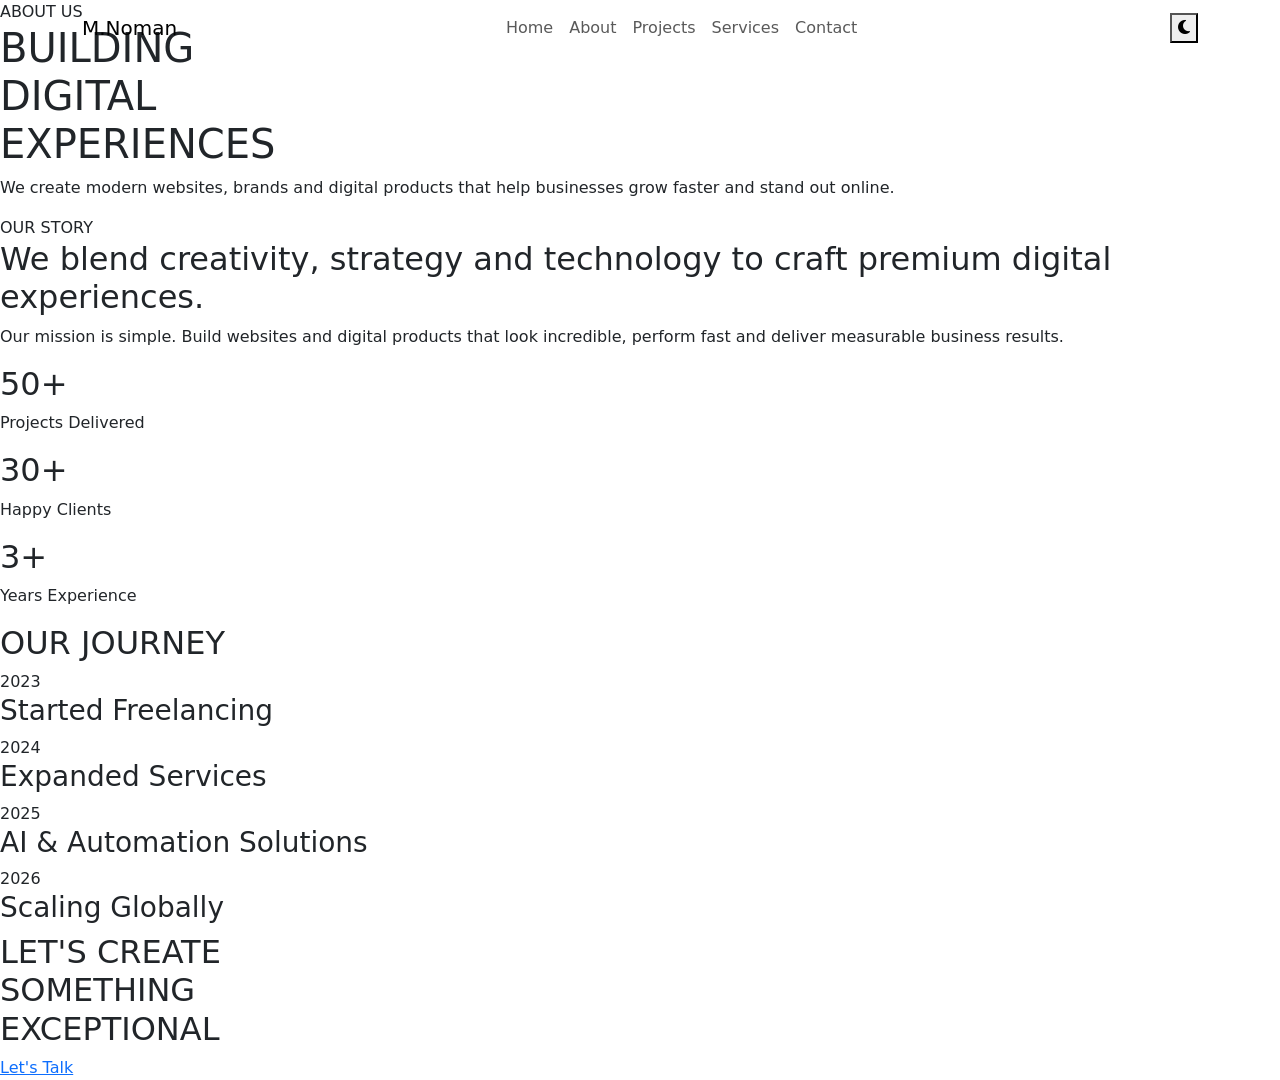
==== about.html @ 74d42c3d "Add files via upload" ====
<!DOCTYPE html>
<html lang="en">
<head>
<meta charset="UTF-8">
<meta name="viewport" content="width=device-width, initial-scale=1.0">

<title>Rajab Portfolio</title>

<link href="https://cdn.jsdelivr.net/npm/bootstrap@5.3.3/dist/css/bootstrap.min.css" rel="stylesheet">

<link rel="stylesheet" href="https://cdnjs.cloudflare.com/ajax/libs/font-awesome/6.7.2/css/all.min.css">

<link rel="preconnect" href="https://fonts.googleapis.com">
<link href="https://fonts.googleapis.com/css2?family=Inter:wght@300;400;500;600;700;800;900&display=swap" rel="stylesheet">

<link rel="stylesheet" href="css/style.css">
<link rel="stylesheet" href="css/about.css">
</head>

<body>

<div class="cursor"></div>

<!-- NAVBAR -->

<nav class="navbar navbar-expand-lg fixed-top">
    <div class="container">

        <a class="navbar-brand logo" href="#">
            M.Noman
        </a>

        <button class="navbar-toggler border-0 shadow-none" type="button" data-bs-toggle="collapse" data-bs-target="#menu">
            <i class="fa-solid fa-bars"></i>
        </button>

        <div class="collapse navbar-collapse" id="menu">

            <ul class="navbar-nav mx-auto">

                <li class="nav-item">
                    <a class="nav-link" href="index.html">Home</a>
                </li>

                <li class="nav-item">
                    <a class="nav-link" href="about.html">About</a>
                </li>

                <li class="nav-item">
                    <a class="nav-link" href="#">Projects</a>
                </li>

                <li class="nav-item">
                    <a class="nav-link" href="services.html">Services</a>
                </li>

                <li class="nav-item">
                    <a class="nav-link" href="#">Contact</a>
                </li>

            </ul>

            <button id="theme-toggle" class="theme-btn">
                <i class="fa-solid fa-moon"></i>
            </button>

        </div>
    </div>
</nav>

<div class="blob blob1"></div>
<div class="blob blob2"></div>

<section class="about-hero">

    <span class="tag">ABOUT US</span>

    <h1 class="hero-title">
        BUILDING
        <br>
        DIGITAL
        <br>
        EXPERIENCES
    </h1>

    <p>
        We create modern websites, brands and digital products
        that help businesses grow faster and stand out online.
    </p>

</section>

<section class="story">

    <div class="story-left">
        <span>OUR STORY</span>
    </div>

    <div class="story-right">
        <h2>
            We blend creativity,
            strategy and technology
            to craft premium digital
            experiences.
        </h2>

        <p>
            Our mission is simple. Build websites and digital
            products that look incredible, perform fast and
            deliver measurable business results.
        </p>
    </div>

</section>

<section class="stats">

    <div class="stat-card">
        <h2>50+</h2>
        <p>Projects Delivered</p>
    </div>

    <div class="stat-card">
        <h2>30+</h2>
        <p>Happy Clients</p>
    </div>

    <div class="stat-card">
        <h2>3+</h2>
        <p>Years Experience</p>
    </div>

</section>

<section class="timeline">

    <h2>OUR JOURNEY</h2>

    <div class="timeline-item">
        <span>2023</span>
        <h3>Started Freelancing</h3>
    </div>

    <div class="timeline-item">
        <span>2024</span>
        <h3>Expanded Services</h3>
    </div>

    <div class="timeline-item">
        <span>2025</span>
        <h3>AI & Automation Solutions</h3>
    </div>

    <div class="timeline-item">
        <span>2026</span>
        <h3>Scaling Globally</h3>
    </div>

</section>

<section class="cta">

    <h2>
        LET'S CREATE
        <br>
        SOMETHING
        <br>
        EXCEPTIONAL
    </h2>

    <a href="#">Let's Talk</a>

</section>

<script src="https://cdn.jsdelivr.net/npm/bootstrap@5.3.3/dist/js/bootstrap.bundle.min.js"></script>

<script src="https://cdnjs.cloudflare.com/ajax/libs/gsap/3.12.5/gsap.min.js"></script>

<script src="js/script.js"></script>
<script src="js/about.js"></script>

</body>
</html>
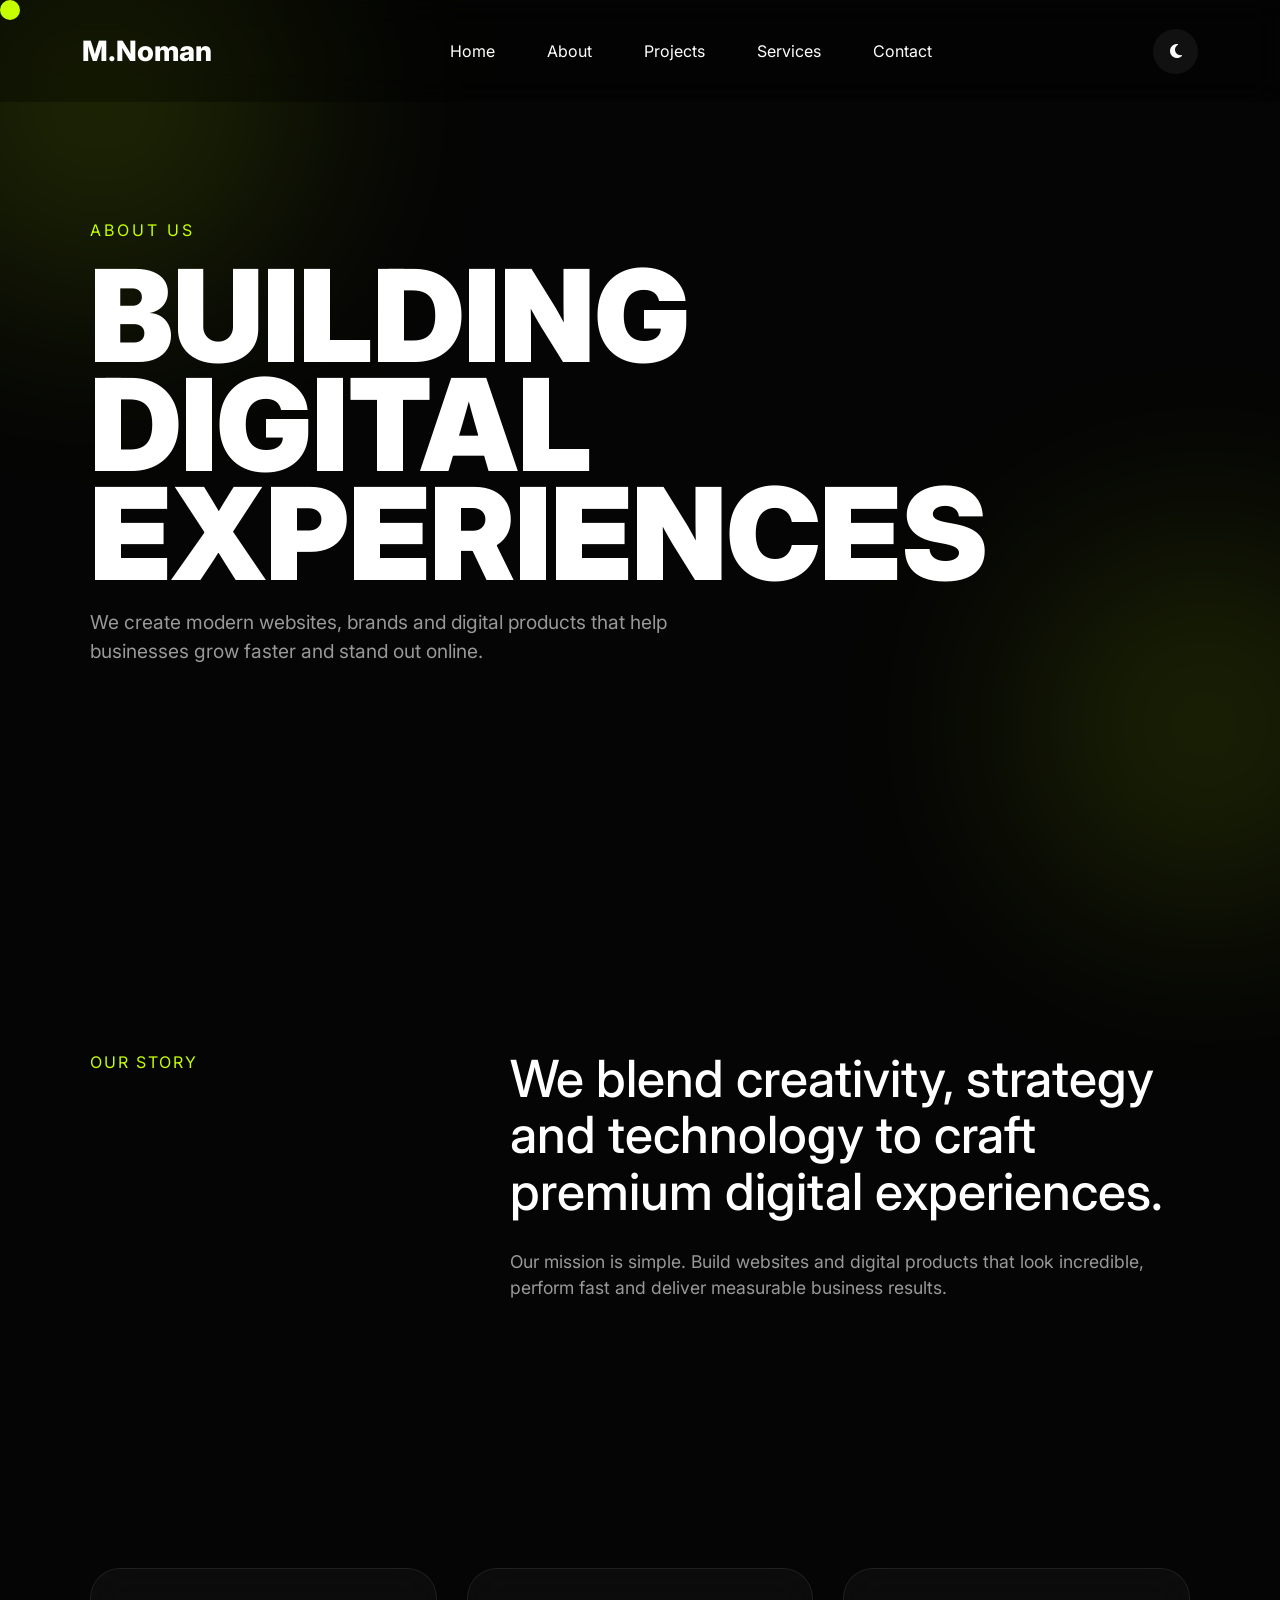
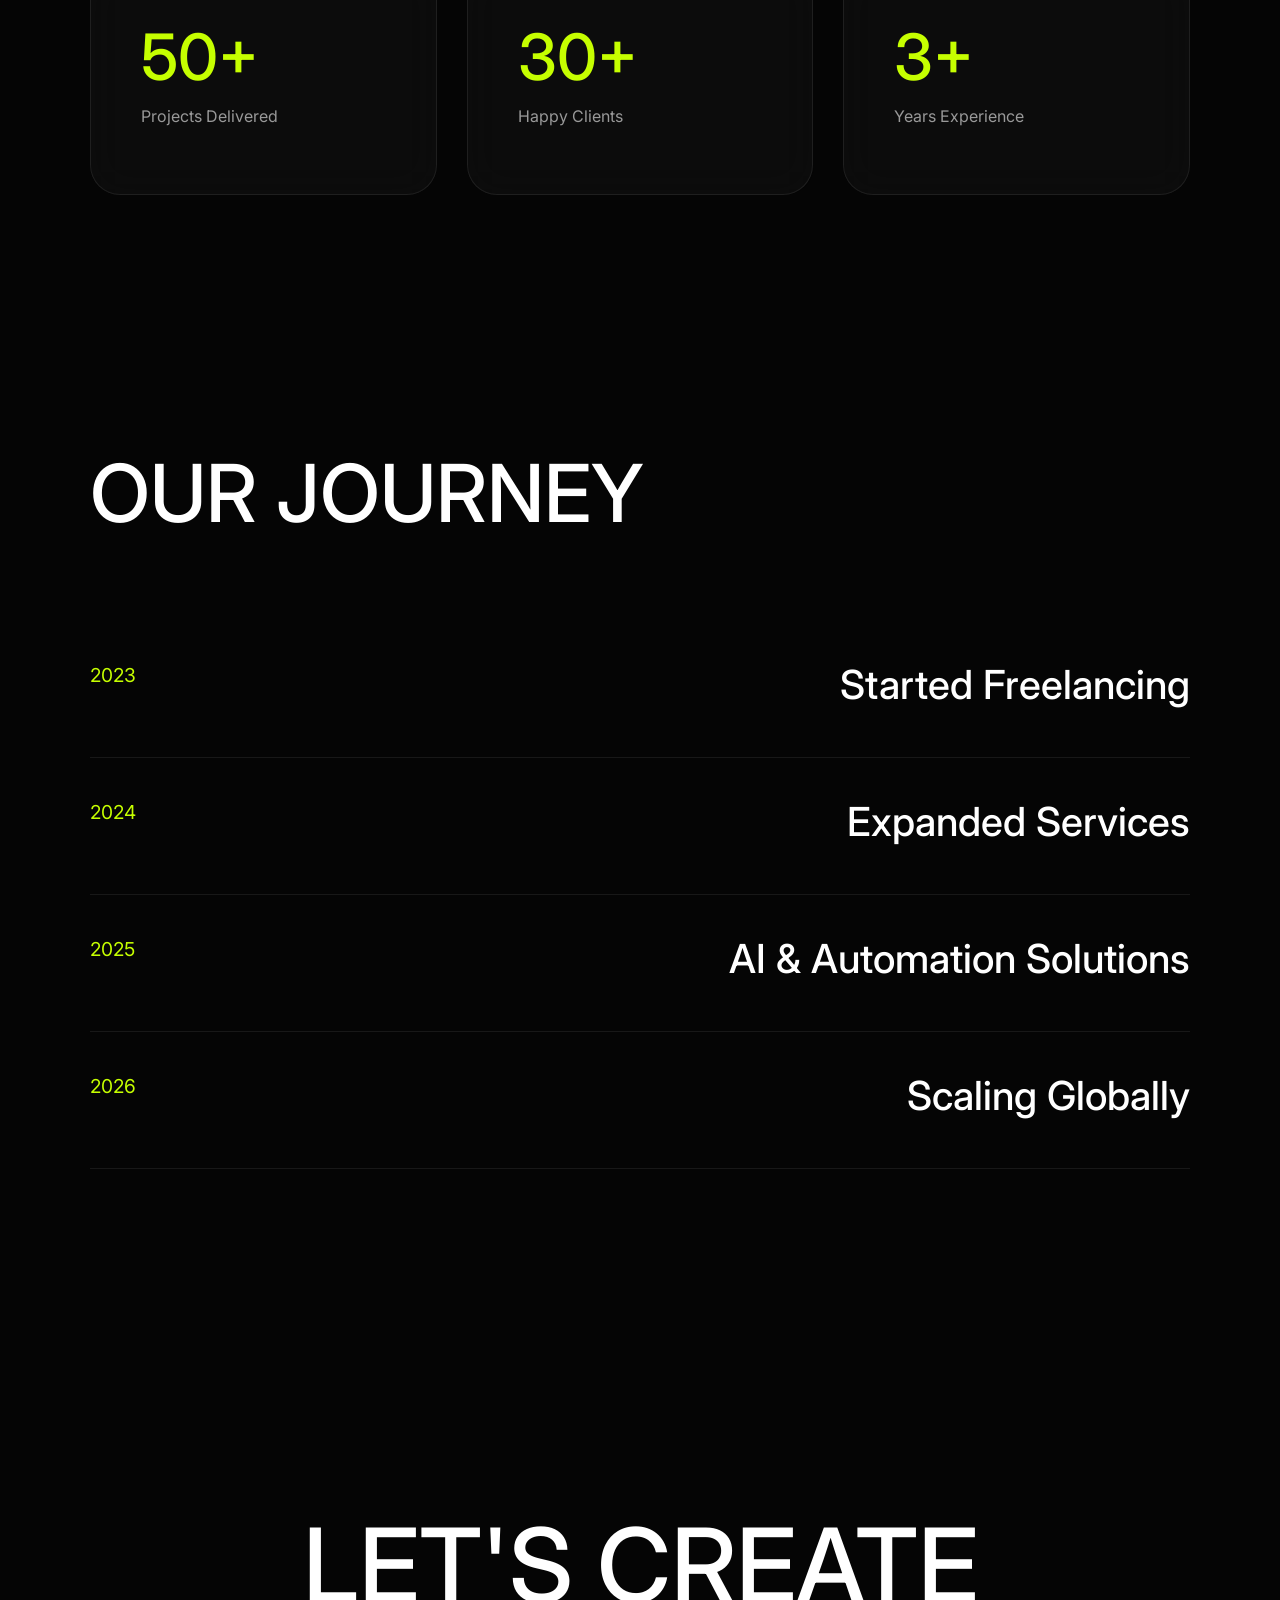
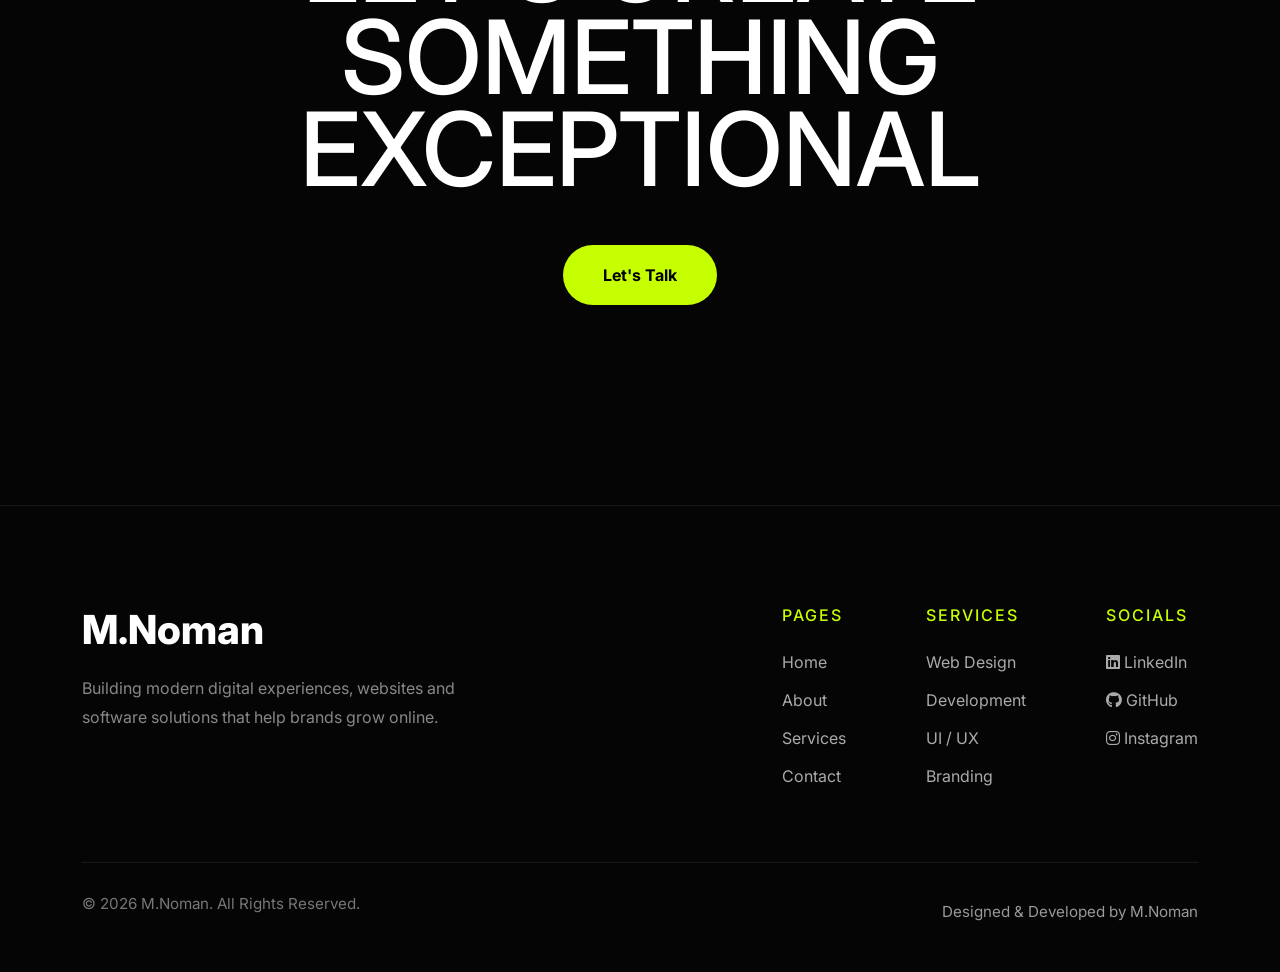
==== commit 061cf896: "Add files via upload" ====
--- a/about.html
+++ b/about.html
@@ -172,6 +172,83 @@
 
 </section>
 
+<!-- Footer -->
+ <footer class="footer">
+
+    <div class="container">
+
+        <div class="footer-top">
+
+            <div class="footer-brand">
+
+                <h2>M.Noman</h2>
+
+                <p>
+                    Building modern digital experiences,
+                    websites and software solutions that
+                    help brands grow online.
+                </p>
+
+            </div>
+
+            <div class="footer-links">
+
+                <div>
+                    <h4>Pages</h4>
+
+                    <a href="index.html">Home</a>
+                    <a href="about.html">About</a>
+                    <a href="services.html">Services</a>
+                    <a href="contact.html">Contact</a>
+                </div>
+
+                <div>
+                    <h4>Services</h4>
+
+                    <a href="#">Web Design</a>
+                    <a href="#">Development</a>
+                    <a href="#">UI / UX</a>
+                    <a href="#">Branding</a>
+                </div>
+
+                <div>
+                    <h4>Socials</h4>
+
+                    <a href="#">
+                        <i class="fab fa-linkedin"></i> LinkedIn
+                    </a>
+
+                    <a href="#">
+                        <i class="fab fa-github"></i> GitHub
+                    </a>
+
+                    <a href="#">
+                        <i class="fab fa-instagram"></i> Instagram
+                    </a>
+                </div>
+
+            </div>
+
+        </div>
+
+        <div class="footer-divider"></div>
+
+        <div class="footer-bottom">
+
+            <p>
+                © 2026 M.Noman. All Rights Reserved.
+            </p>
+
+            <span>
+                Designed & Developed by M.Noman
+            </span>
+
+        </div>
+
+    </div>
+
+</footer>
+
 <script src="https://cdn.jsdelivr.net/npm/bootstrap@5.3.3/dist/js/bootstrap.bundle.min.js"></script>
 
 <script src="https://cdnjs.cloudflare.com/ajax/libs/gsap/3.12.5/gsap.min.js"></script>
--- a/css/style.css
+++ b/css/style.css
@@ -0,0 +1,377 @@
+*{
+margin:0;
+padding:0;
+box-sizing:border-box;
+}
+
+:root{
+--bg:#050505;
+--card:#111111;
+--text:#ffffff;
+--gray:#999;
+--accent:#c6ff00;
+}
+
+.light{
+    --bg:#ffffff;
+    --text:#050505;
+}
+
+body{
+font-family:'Inter',sans-serif;
+background:var(--bg);
+color:var(--text);
+overflow-x:hidden;
+}
+
+.navbar{
+padding:25px 0;
+backdrop-filter:blur(15px);
+background:rgba(0,0,0,.3);
+}
+
+.logo{
+font-size:28px;
+font-weight:800;
+color:white;
+}
+
+.nav-link{
+color:white;
+margin:0 18px;
+transition: all 0.5s ease;
+}
+
+.nav-link:hover {
+    color: #c6ff00;
+    background: rgba(255, 255, 255, 0.2);
+    border-radius: 8px;
+    box-shadow: 0 4px 30px rgba(0, 0, 0, 0.1);
+    backdrop-filter: blur(5px);
+    -webkit-backdrop-filter: blur(5px);
+    border: none;
+}
+
+.nav-link:hover {
+    animation: pulse 0.5s ease forwards;
+}
+
+@keyframes pulse {
+    from {
+        transform: scale(1);
+    }
+    to {
+        transform: scale(1.1);
+    }
+}
+
+.navbar-toggler {
+    color: #c6ff00 !important;
+}
+
+.navbar-toggler i {
+    color: #c6ff00;
+    font-size: 1.8rem;
+}
+
+.theme-btn{
+width:45px;
+height:45px;
+border:none;
+border-radius:50%;
+background:#111;
+color:white;
+}
+
+.hero{
+min-height:100vh;
+display:flex;
+align-items:center;
+}
+
+.subtitle{
+color:var(--accent);
+font-weight:700;
+letter-spacing:2px;
+}
+
+.hero-title{
+font-size:clamp(4rem,10vw,9rem);
+font-weight:900;
+line-height:.9;
+margin:25px 0;
+}
+
+.hero-text{
+max-width:600px;
+font-size:20px;
+color:var(--gray);
+}
+
+.hero-buttons{
+display:flex;
+gap:20px;
+margin-top:40px;
+}
+
+.btn-main{
+padding:16px 40px;
+background:var(--accent);
+color:black;
+font-weight:700;
+text-decoration:none;
+}
+
+.btn-outline-custom{
+padding:16px 40px;
+border:1px solid #333;
+color:white;
+text-decoration:none;
+}
+
+.projects{
+padding:150px 0;
+}
+
+.section-header{
+margin-bottom:70px;
+}
+
+.section-header span{
+color:var(--accent);
+}
+
+.section-header h2{
+font-size:70px;
+font-weight:800;
+}
+
+.project-card{
+overflow:hidden;
+background:#111;
+border-radius:20px;
+}
+
+.project-card img{
+width:100%;
+height:500px;
+object-fit:cover;
+transition:.5s;
+}
+
+.project-card:hover img{
+transform:scale(1.08);
+}
+
+.project-content{
+padding:30px;
+}
+
+.project-content h3{
+font-size:30px;
+font-weight:700;
+}
+
+.cursor{
+width:20px;
+height:20px;
+background:var(--accent);
+border-radius:50%;
+position:fixed;
+pointer-events:none;
+z-index:9999;
+}
+
+.loader{
+    position:fixed;
+    inset:0;
+    background:#050505;
+    z-index:99999;
+    display:flex;
+    justify-content:center;
+    align-items:center;
+}
+
+.loader-counter{
+    color:#fff;
+    font-size:8rem;
+    font-weight:800;
+}
+
+.hero{
+    min-height:100vh;
+    display:flex;
+    align-items:center;
+    padding:0 8%;
+    background:#050505;
+}
+
+.hero-title{
+    font-size:clamp(5rem,10vw,12rem);
+    line-height:.85;
+    font-weight:900;
+    color:#fff;
+}
+
+/* services-section */
+.services{
+    padding:140px 0;
+    background:#0a0a0a;
+}
+
+.services-header{
+    margin-bottom:80px;
+}
+
+.services-header h2{
+    font-size:clamp(3rem,5vw,5rem);
+    font-weight:800;
+    color:#fff;
+}
+
+.service-item{
+    display:flex;
+    align-items:center;
+    justify-content:space-between;
+    padding:40px 0;
+    border-bottom:1px solid rgba(255,255,255,.08);
+    transition:.4s ease;
+    cursor:pointer;
+}
+
+.service-item:first-child{
+    border-top:1px solid rgba(255,255,255,.08);
+}
+
+.service-item:hover{
+    padding-left:40px;
+    background:rgba(255,255,255,.02);
+    color: #c6ff00;
+    padding-right: 40px;
+}
+
+.service-number{
+    font-size:18px;
+    color:#666;
+    width:80px;
+}
+
+.service-title{
+    flex:1;
+    font-size:3rem;
+    font-weight:700;
+    color:#fff;
+}
+
+.service-description{
+    width:350px;
+    color:#888;
+    line-height:1.8;
+    text-align:right;
+}
+
+.service-arrow{
+    font-size:2rem;
+    color:#c6ff00;
+    transition:.4s;
+}
+
+.service-item:hover .service-arrow{
+    transform:translateX(10px);
+}
+
+/* Footer */
+.footer{
+padding:100px 0 40px;
+background:#050505;
+border-top:1px solid rgba(255,255,255,.08);
+}
+
+.footer-top{
+display:flex;
+justify-content:space-between;
+gap:80px;
+margin-bottom:60px;
+}
+
+.footer-brand{
+max-width:400px;
+}
+
+.footer-brand h2{
+font-size:2.5rem;
+font-weight:800;
+margin-bottom:20px;
+}
+
+.footer-brand p{
+color:#888;
+line-height:1.8;
+}
+
+.footer-links{
+display:flex;
+gap:80px;
+}
+
+.footer-links h4{
+color:#c6ff00;
+margin-bottom:25px;
+font-size:1rem;
+text-transform:uppercase;
+letter-spacing:2px;
+}
+
+.footer-links div{
+display:flex;
+flex-direction:column;
+}
+
+.footer-links a{
+color:#aaa;
+text-decoration:none;
+margin-bottom:14px;
+transition:.3s;
+}
+
+.footer-links a:hover{
+color:#c6ff00;
+transform:translateX(5px);
+}
+
+.footer-divider{
+height:1px;
+background:rgba(255,255,255,.08);
+margin-bottom:30px;
+}
+
+.footer-bottom{
+display:flex;
+justify-content:space-between;
+align-items:center;
+color:#777;
+font-size:.95rem;
+}
+
+.footer-bottom span{
+color:#999;
+}
+
+@media(max-width:992px){
+
+.footer-top{
+flex-direction:column;
+}
+
+.footer-links{
+flex-wrap:wrap;
+gap:50px;
+}
+
+.footer-bottom{
+flex-direction:column;
+gap:15px;
+text-align:center;
+}
+
+}
--- a/css/about.css
+++ b/css/about.css
@@ -0,0 +1,320 @@
+.about-section{
+    padding:140px 0;
+    background:#050505;
+    color:#fff;
+}
+
+.section-tag{
+    display:inline-block;
+    color:#c6ff00;
+    font-size:14px;
+    letter-spacing:3px;
+    font-weight:600;
+    margin-bottom:20px;
+}
+
+.about-section h2{
+    font-size:clamp(3rem,5vw,5rem);
+    font-weight:800;
+    line-height:1;
+    margin-bottom:30px;
+}
+
+.about-section p{
+    font-size:1.2rem;
+    color:#9a9a9a;
+    line-height:1.8;
+}
+
+.about-content{
+    padding-left:50px;
+}
+
+.about-stats{
+    margin-top:60px;
+    display:flex;
+    gap:60px;
+}
+
+.about-stat h3{
+    font-size:4rem;
+    font-weight:800;
+    color:#fff;
+}
+
+.about-stat span{
+    color:#888;
+    font-size:14px;
+    text-transform:uppercase;
+}
+
+.blob{
+position:fixed;
+border-radius:50%;
+filter:blur(120px);
+z-index:-1;
+opacity:.15;
+}
+
+.blob1{
+width:400px;
+height:400px;
+background:#c6ff00;
+top:-100px;
+left:-100px;
+}
+
+.blob2{
+width:350px;
+height:350px;
+background:#c6ff00;
+right:-100px;
+bottom:0;
+}
+
+.about-hero{
+min-height:100vh;
+padding:0 7%;
+display:flex;
+justify-content:center;
+flex-direction:column;
+}
+
+.tag{
+color:var(--accent);
+letter-spacing:3px;
+}
+
+.hero-title{
+font-size:clamp(4rem,10vw,11rem);
+line-height:.85;
+font-weight:900;
+margin:20px 0;
+}
+
+.about-hero p{
+max-width:650px;
+font-size:1.2rem;
+color:var(--gray);
+}
+
+.story{
+padding:150px 7%;
+display:grid;
+grid-template-columns:1fr 2fr;
+gap:80px;
+}
+
+.story-left span{
+color:var(--accent);
+letter-spacing:2px;
+}
+
+.story-right h2{
+font-size:clamp(2rem,4vw,4rem);
+margin-bottom:30px;
+line-height:1.1;
+}
+
+.story-right p{
+color:var(--gray);
+font-size:1.1rem;
+}
+
+.stats{
+padding:100px 7%;
+display:grid;
+grid-template-columns:repeat(3,1fr);
+gap:30px;
+}
+
+.stat-card{
+background:rgba(255,255,255,.03);
+border:1px solid rgba(255,255,255,.08);
+backdrop-filter:blur(20px);
+padding:50px;
+border-radius:30px;
+transition:.4s;
+}
+
+.stat-card:hover{
+transform:translateY(-12px);
+}
+
+.stat-card h2{
+font-size:4rem;
+color:var(--accent);
+}
+
+.stat-card p{
+color:var(--gray);
+}
+
+.timeline{
+padding:150px 7%;
+}
+
+.timeline h2{
+font-size:5rem;
+margin-bottom:80px;
+}
+
+.timeline-item{
+display:flex;
+justify-content:space-between;
+padding:40px 0;
+border-bottom:1px solid rgba(255,255,255,.08);
+}
+
+.timeline-item span{
+color:var(--accent);
+font-size:1.2rem;
+}
+
+.timeline-item h3{
+font-size:2.5rem;
+}
+
+.cta{
+padding:200px 7%;
+text-align:center;
+}
+
+.cta h2{
+font-size:clamp(3rem,8vw,8rem);
+line-height:.9;
+margin-bottom:50px;
+}
+
+.cta a{
+display:inline-block;
+padding:18px 40px;
+background:var(--accent);
+color:#000;
+font-weight:700;
+border-radius:50px;
+text-decoration:none;
+transition:.4s;
+}
+
+.cta a:hover{
+transform:scale(1.08);
+}
+
+@media(max-width:992px){
+
+.story{
+grid-template-columns:1fr;
+}
+
+.stats{
+grid-template-columns:1fr;
+}
+
+.timeline-item{
+flex-direction:column;
+gap:20px;
+}
+
+.timeline h2{
+font-size:3rem;
+}
+
+}
+
+/* Footer */
+.footer{
+padding:100px 0 40px;
+background:#050505;
+border-top:1px solid rgba(255,255,255,.08);
+}
+
+.footer-top{
+display:flex;
+justify-content:space-between;
+gap:80px;
+margin-bottom:60px;
+}
+
+.footer-brand{
+max-width:400px;
+}
+
+.footer-brand h2{
+font-size:2.5rem;
+font-weight:800;
+margin-bottom:20px;
+}
+
+.footer-brand p{
+color:#888;
+line-height:1.8;
+}
+
+.footer-links{
+display:flex;
+gap:80px;
+}
+
+.footer-links h4{
+color:#c6ff00;
+margin-bottom:25px;
+font-size:1rem;
+text-transform:uppercase;
+letter-spacing:2px;
+}
+
+.footer-links div{
+display:flex;
+flex-direction:column;
+}
+
+.footer-links a{
+color:#aaa;
+text-decoration:none;
+margin-bottom:14px;
+transition:.3s;
+}
+
+.footer-links a:hover{
+color:#c6ff00;
+transform:translateX(5px);
+}
+
+.footer-divider{
+height:1px;
+background:rgba(255,255,255,.08);
+margin-bottom:30px;
+}
+
+.footer-bottom{
+display:flex;
+justify-content:space-between;
+align-items:center;
+color:#777;
+font-size:.95rem;
+}
+
+.footer-bottom span{
+color:#999;
+}
+
+@media(max-width:992px){
+
+.footer-top{
+flex-direction:column;
+}
+
+.footer-links{
+flex-wrap:wrap;
+gap:50px;
+}
+
+.footer-bottom{
+flex-direction:column;
+gap:15px;
+text-align:center;
+}
+
+}
+
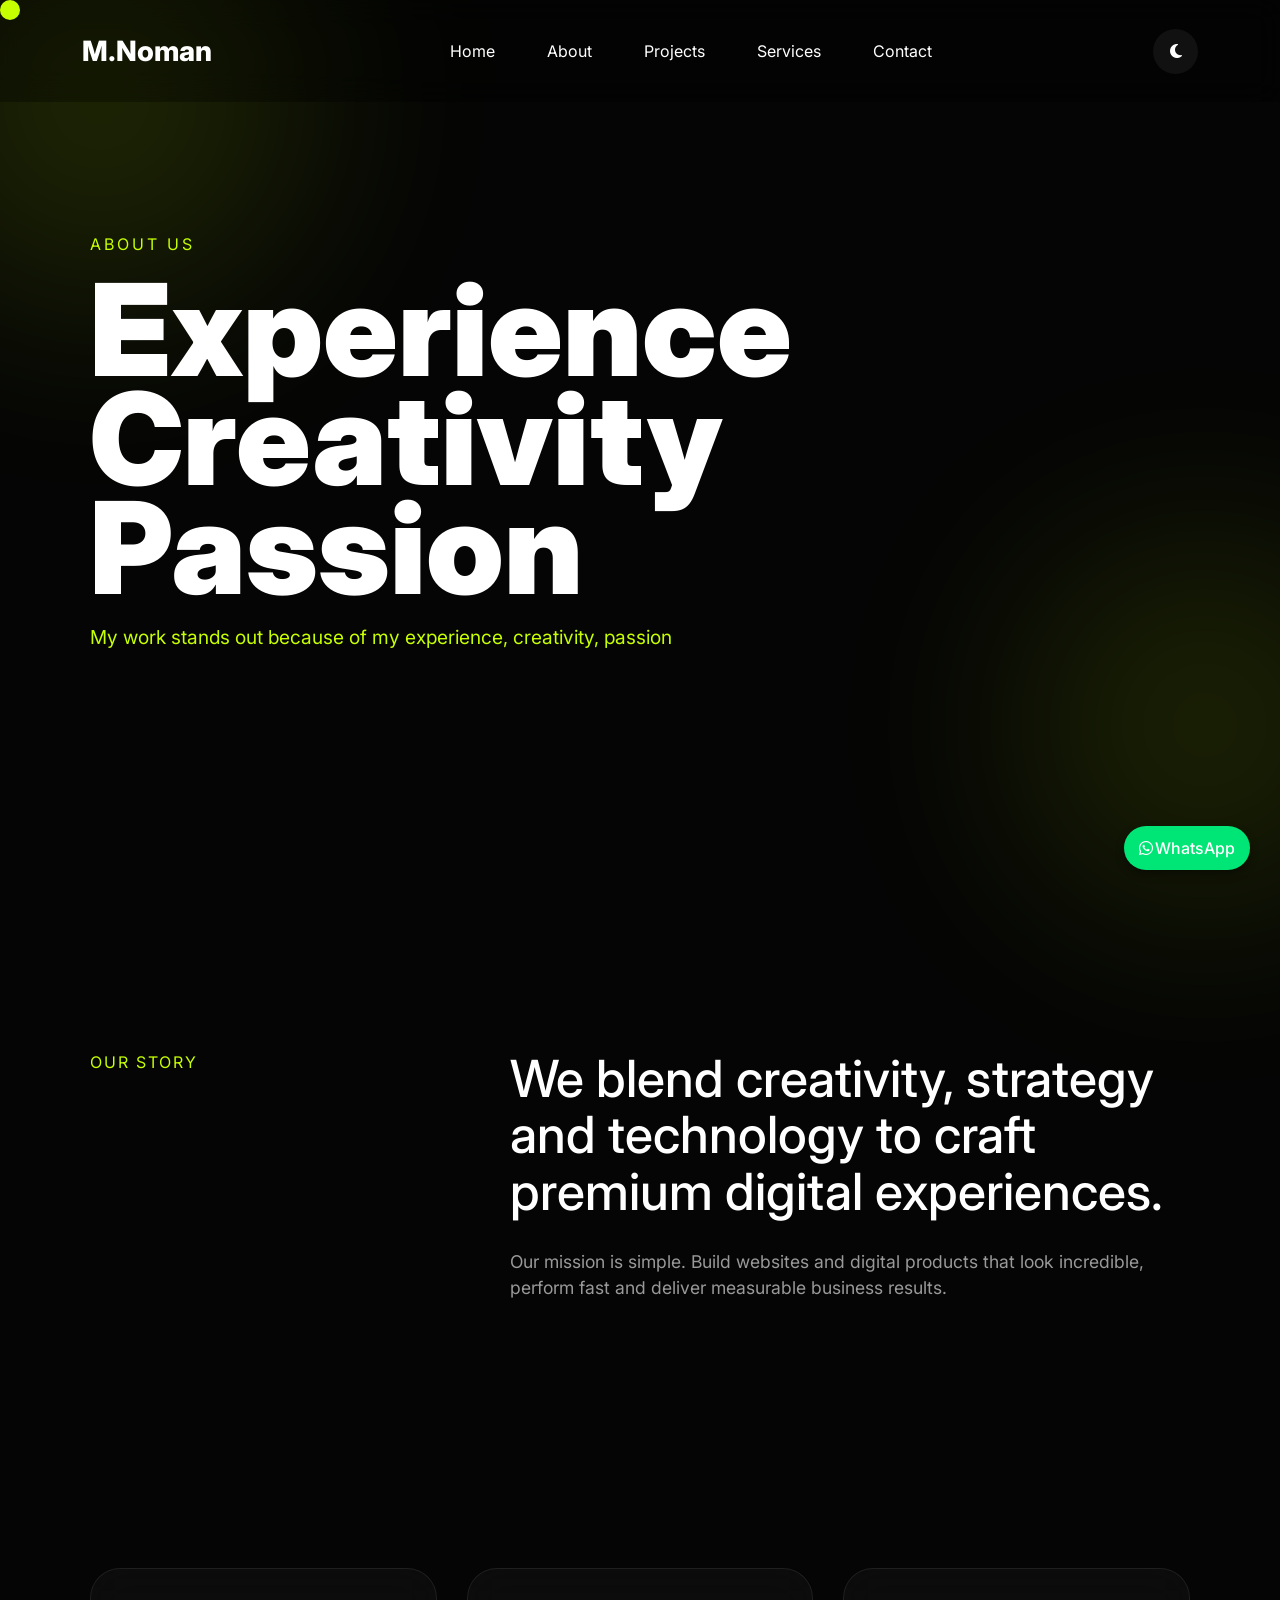
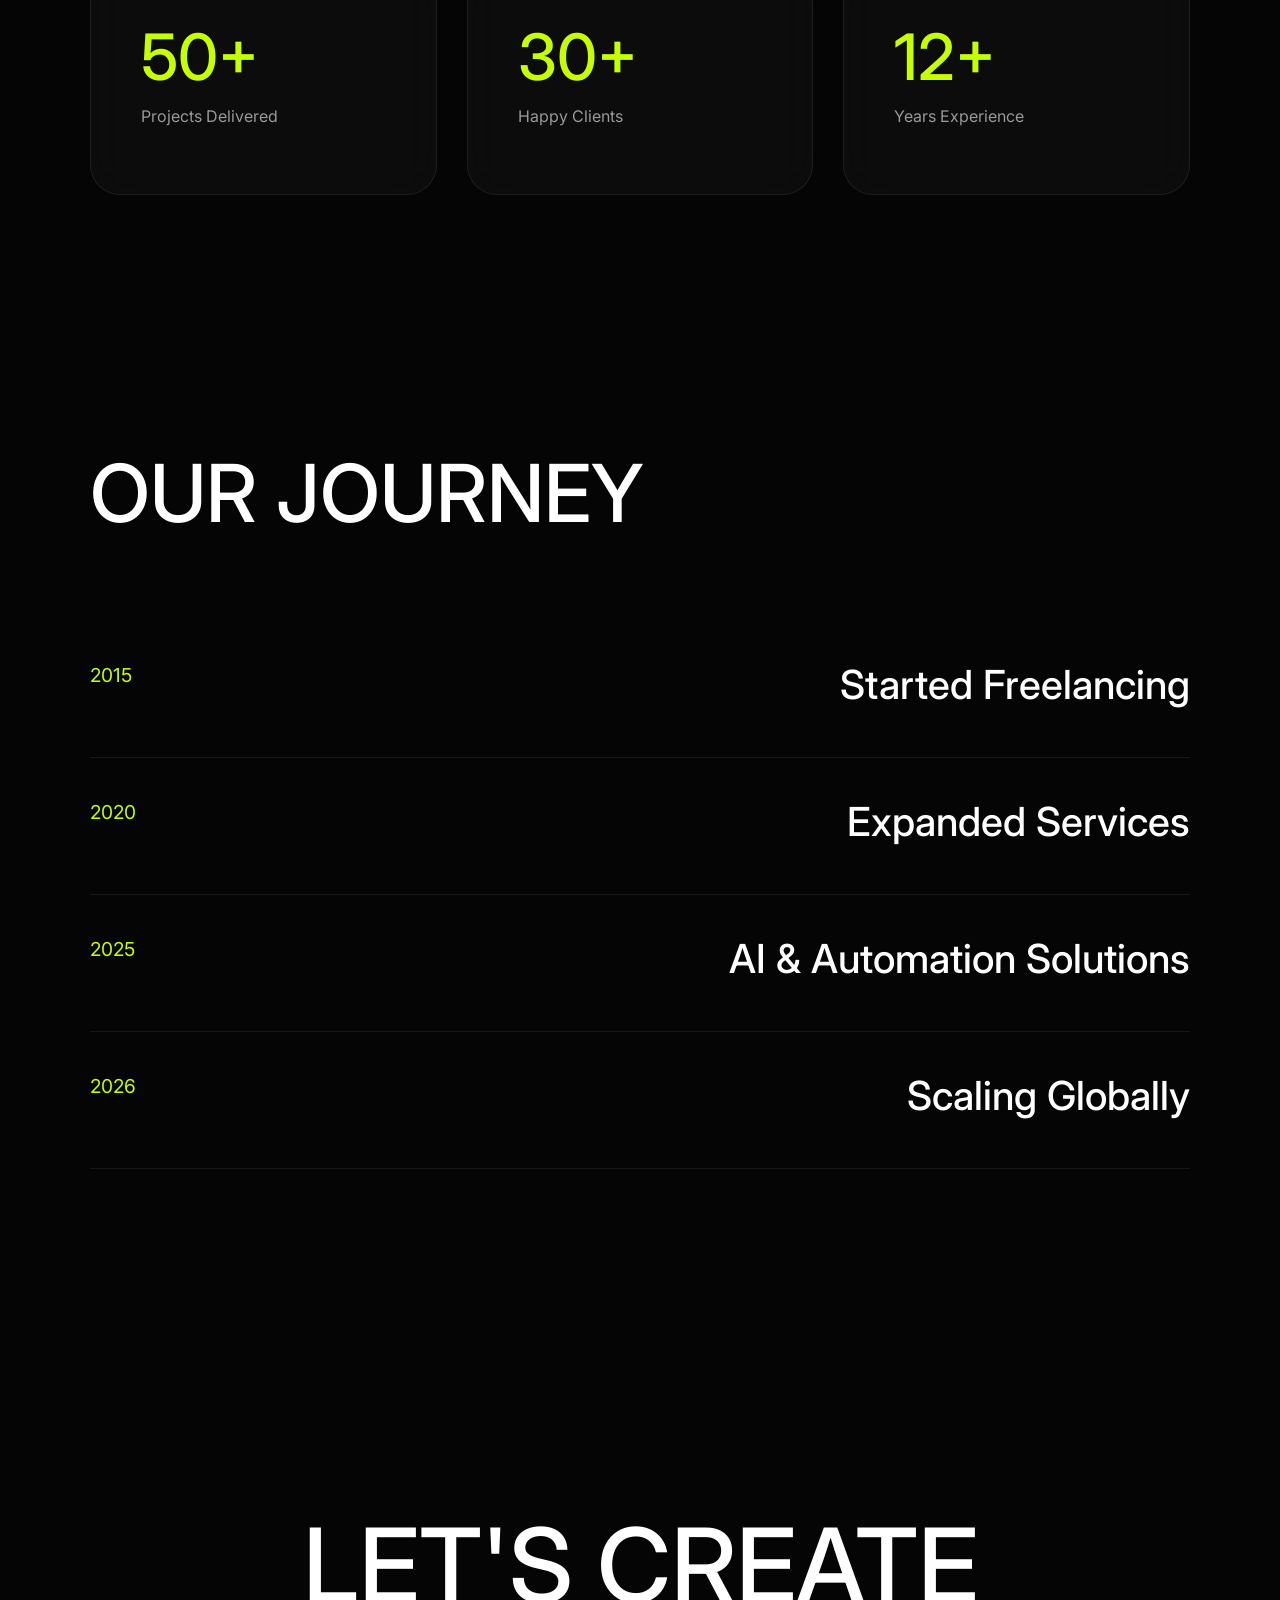
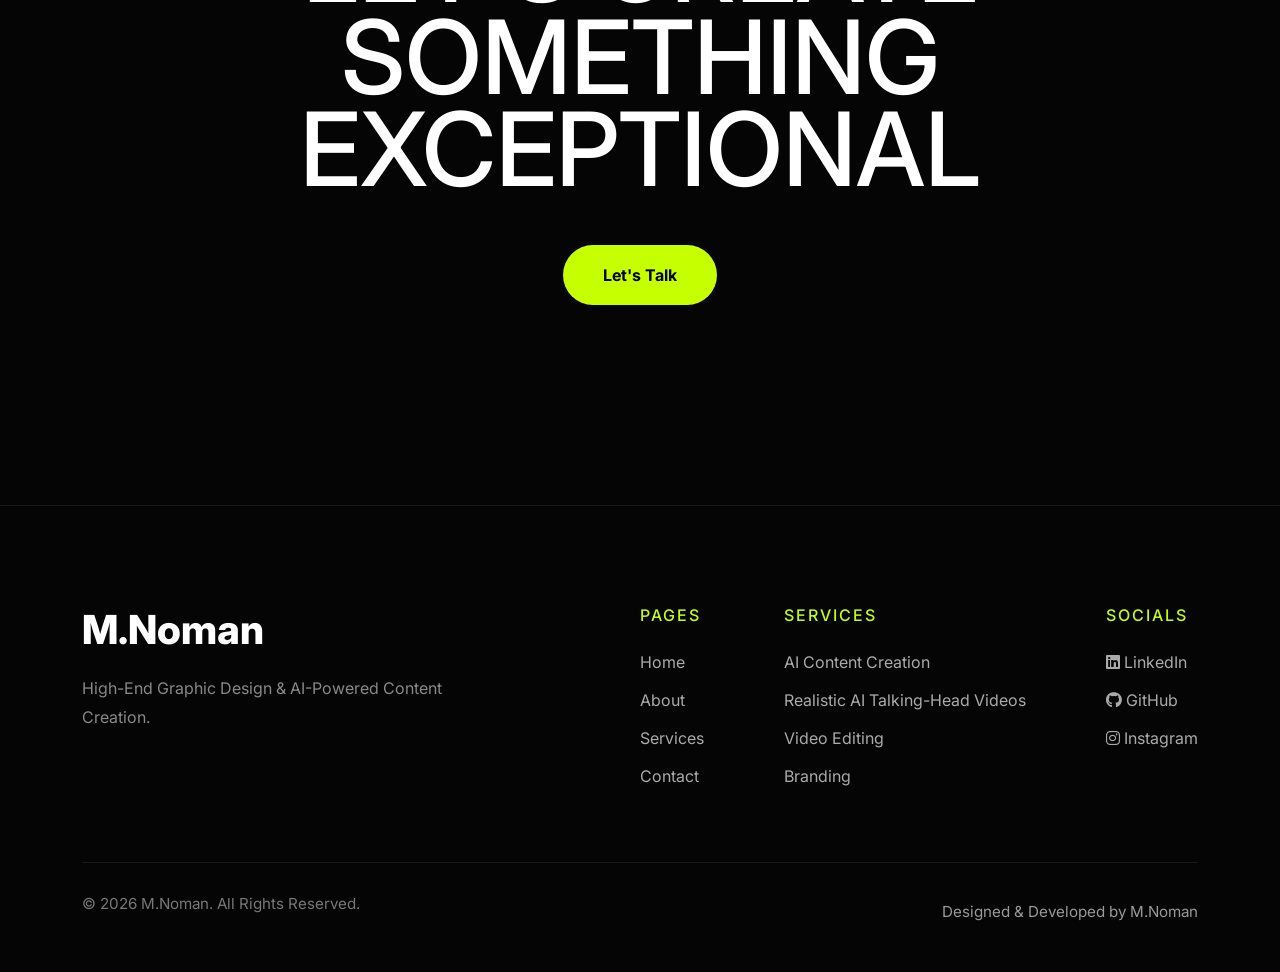
==== commit 142057e5: "Add files via upload" ====
--- a/about.html
+++ b/about.html
@@ -47,7 +47,7 @@
                 </li>
 
                 <li class="nav-item">
-                    <a class="nav-link" href="#">Projects</a>
+                    <a class="nav-link" href="projects.html">Projects</a>
                 </li>
 
                 <li class="nav-item">
@@ -55,7 +55,7 @@
                 </li>
 
                 <li class="nav-item">
-                    <a class="nav-link" href="#">Contact</a>
+                    <a class="nav-link" href="contact.html">Contact</a>
                 </li>
 
             </ul>
@@ -76,16 +76,15 @@
     <span class="tag">ABOUT US</span>
 
     <h1 class="hero-title">
-        BUILDING
-        <br>
-        DIGITAL
-        <br>
-        EXPERIENCES
+        Experience
+        <br>
+        Creativity
+        <br>
+        Passion
     </h1>
 
     <p>
-        We create modern websites, brands and digital products
-        that help businesses grow faster and stand out online.
+        My work stands out because of my experience, creativity, passion
     </p>
 
 </section>
@@ -126,7 +125,7 @@
     </div>
 
     <div class="stat-card">
-        <h2>3+</h2>
+        <h2>12+</h2>
         <p>Years Experience</p>
     </div>
 
@@ -137,12 +136,12 @@
     <h2>OUR JOURNEY</h2>
 
     <div class="timeline-item">
-        <span>2023</span>
+        <span>2015</span>
         <h3>Started Freelancing</h3>
     </div>
 
     <div class="timeline-item">
-        <span>2024</span>
+        <span>2020</span>
         <h3>Expanded Services</h3>
     </div>
 
@@ -168,9 +167,14 @@
         EXCEPTIONAL
     </h2>
 
-    <a href="#">Let's Talk</a>
-
-</section>
+    <a href="https://wa.me/923111887969">Let's Talk</a>
+
+</section>
+
+<!-- Whatsapp -->
+ <a href="https://wa.me/923111887969" class="cta-whatsapp floating" target="_blank">
+  <i class="fab fa-whatsapp"></i>WhatsApp
+</a>
 
 <!-- Footer -->
  <footer class="footer">
@@ -184,9 +188,7 @@
                 <h2>M.Noman</h2>
 
                 <p>
-                    Building modern digital experiences,
-                    websites and software solutions that
-                    help brands grow online.
+                    High-End Graphic Design & AI-Powered Content Creation.
                 </p>
 
             </div>
@@ -205,16 +207,16 @@
                 <div>
                     <h4>Services</h4>
 
-                    <a href="#">Web Design</a>
-                    <a href="#">Development</a>
-                    <a href="#">UI / UX</a>
+                    <a href="#">AI Content Creation</a>
+                    <a href="#">Realistic AI Talking-Head Videos</a>
+                    <a href="#">Video Editing</a>
                     <a href="#">Branding</a>
                 </div>
 
                 <div>
                     <h4>Socials</h4>
 
-                    <a href="#">
+                    <a href="https://www.linkedin.com/in/muhammad-noman-4417b51a4?utm_source=share_via&utm_content=profile&utm_medium=member_android" target="_blank">
                         <i class="fab fa-linkedin"></i> LinkedIn
                     </a>
 
--- a/css/style.css
+++ b/css/style.css
@@ -129,6 +129,80 @@
 text-decoration:none;
 }
 
+.about-me{
+    min-height:100vh;
+    padding:120px 0;
+    background:var(--bg);
+    color:var(--text);
+    transition:0.4s ease;
+}
+
+.about-content{
+    display:grid;
+    grid-template-columns:1fr 1fr;
+    align-items:center;
+    gap:60px;
+}
+
+.about-text h1{
+    font-size:clamp(4rem,8vw,7rem);
+    font-weight:900;
+    line-height:1;
+    margin-bottom:10px;
+    color:var(--text);
+}
+
+.about-text h3{
+    font-size:2rem;
+    font-weight:700;
+    margin-bottom:25px;
+    /* color:var(--text); */
+    color: #c6ff00;
+}
+
+.about-text h4{
+    font-size:1.5rem;
+    font-weight:700;
+    margin-bottom:20px;
+    color:var(--text);
+}
+
+.about-text p{
+    color:var(--gray);
+    line-height:1.9;
+    font-size:1.1rem;
+    max-width:600px;
+}
+
+.about-note{
+    display:inline-block;
+    margin-top:20px;
+    font-size:1.5rem;
+    color:var(--accent);
+    font-family:cursive;
+}
+
+.about-image img{
+    width:100%;
+    max-width:650px;
+    display:block;
+    margin:auto;
+}
+
+/* Mobile */
+@media(max-width:992px){
+
+    .about-content{
+        grid-template-columns:1fr;
+        text-align:center;
+    }
+
+    .about-text p{
+        margin:auto;
+    }
+
+}
+
 .projects{
 padding:150px 0;
 }
@@ -152,14 +226,16 @@
 border-radius:20px;
 }
 
-.project-card img{
+.project-card video{
 width:100%;
-height:500px;
+height:300px;
 object-fit:cover;
 transition:.5s;
-}
-
-.project-card:hover img{
+background-size: cover;
+background-position: center;
+}
+
+.project-card:hover video{
 transform:scale(1.08);
 }
 
@@ -280,6 +356,95 @@
     transform:translateX(10px);
 }
 
+.services-btn-wrap{
+    display:flex;
+    justify-content:center;
+    margin-top:60px;
+}
+
+.services-btn{
+    display:inline-flex;
+    align-items:center;
+    gap:12px;
+    padding:18px 40px;
+    background:transparent;
+    border:1px solid rgba(255,255,255,.15);
+    color:#fff;
+    text-decoration:none;
+    font-weight:600;
+    border-radius:50px;
+    transition:all .4s ease;
+    backdrop-filter:blur(10px);
+}
+
+.services-btn i{
+    transition:.4s ease;
+}
+
+.services-btn:hover{
+    background:#c6ff00;
+    color:#050505;
+    border-color:#c6ff00;
+    transform:translateY(-5px);
+    box-shadow:0 15px 40px rgba(198,255,0,.25);
+}
+
+.services-btn:hover i{
+    transform:translateX(6px);
+}
+
+/* Whatsapp */
+.cta-whatsapp{
+	transition: all 0.3s ease;
+    box-shadow: 0 4px 8px 0 rgba(0, 0, 0, 0.4);
+    position: fixed;
+    bottom: 20px;
+    right: 20px;
+    display: block;
+    /* left: 0; */
+    margin: 10px;
+    color: #fff;
+    background: #00e676;
+    padding: 10px 15px;
+    border-radius: 30px;
+    font-weight: 500;
+    z-index: 9999;
+    text-decoration: none;
+    &:hover{
+    	transition: all 0.3s;
+    	color: primaria;
+    }
+}
+
+.cta-whatsapp i {
+    padding-right: 2px;
+}
+.floating {
+	animation-iteration-count:infinite;
+	animation-duration: 1.3s;
+	animation-name: floating-float, floating;
+	}
+	@keyframes floating {
+	 0% {
+	   -webkit-transform: translateY(-8px);
+	   transform: translateY(-8px);
+	 }
+	 50% {
+	   -webkit-transform: translateY(-4px);
+	   transform: translateY(-4px);
+	 }
+	 100% {
+	   -webkit-transform: translateY(-8px);
+	   transform: translateY(-8px);
+	 }
+	}
+	@keyframes floating-float {
+	 100% {
+	   -webkit-transform: translateY(-8px);
+	   transform: translateY(-8px);
+	 }
+}
+
 /* Footer */
 .footer{
 padding:100px 0 40px;
--- a/css/about.css
+++ b/css/about.css
@@ -95,7 +95,7 @@
 .about-hero p{
 max-width:650px;
 font-size:1.2rem;
-color:var(--gray);
+color: #c6ff00;
 }
 
 .story{
